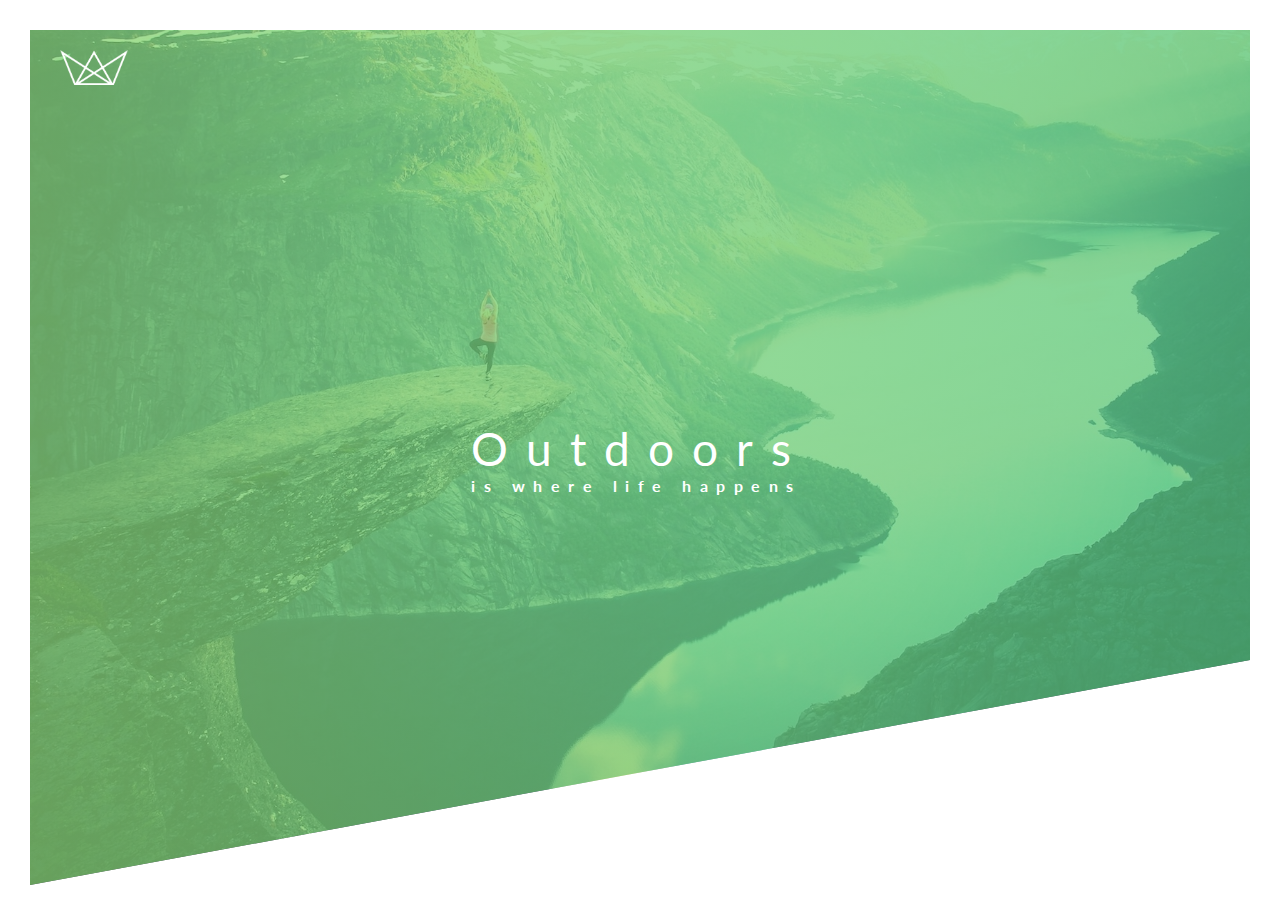
==== 04CSS/advanced-css-course-study/Natours/starter/index.html @ 6bcc669a "🚀 css advanced" ====
<!DOCTYPE html>
<html lang="en">

<head>
    <meta charset="UTF-8">
    <meta name="viewport" content="width=device-width, initial-scale=1.0">

    <link href="https://fonts.googleapis.com/css?family=Lato:100,300,400,700,900" rel="stylesheet">

    <link rel="stylesheet" href="css/icon-font.css">
    <link rel="stylesheet" href="css/style.css">
    <link rel="shortcut icon" type="image/png" href="img/favicon.png">

    <title>Natours | Exciting tours for adventurous people</title>
</head>

<body>
    <header class="header">
        <div class="header-logo-box">
            <img src="img/logo-white.png" alt="Logo" class="header-logo">
        </div>
        <div class="header-text-box">
            <h1 class="header-text">
                <span class="header-text-first">Outdoors</span>
                <span class="header-text-second">is where life happens</span>
            </h1>
        </div>
    </header>
</body>

</html>
---- 04CSS/advanced-css-course-study/Natours/starter/css/style.css ----
/*
COLORS:

Light green: #7ed56f
Medium green: #55c57a
Dark green: #28b485

*/

* {
  padding: 0;
  margin: 0;
  box-sizing: border-box;
}

body {
  font-family: "Lato", sans-serif;
  padding: 30px;
}

.header {
  height: 95vh;
  background-image: linear-gradient(to right, #87d56fb9, #55c57abd), url(../img/hero.jpg);
  background-size: cover;
  background-position: top;
  clip-path: polygon(0 0, 100% 0, 100% 70vh, 0 95vh);
  position: relative;
}

.header-logo-box {
  position: absolute;
  top: 20px;
  left: 30px;
}

.header-logo {
  height: 35px;
}

.header-text-box {
  position: absolute;
  top: 50%;
  left: 50%;
  transform: translate(-50%, -50%);
}

.header-text {
  color: #fff;
}

.header-text-first {
  font-weight: 400;
  font-size: 46px;
  display: block;
  letter-spacing: 18px;
}

.header-text-second {
  display: block;
  font-weight: 700;
  letter-spacing: 8.5px;
  font-size: 16px;
}
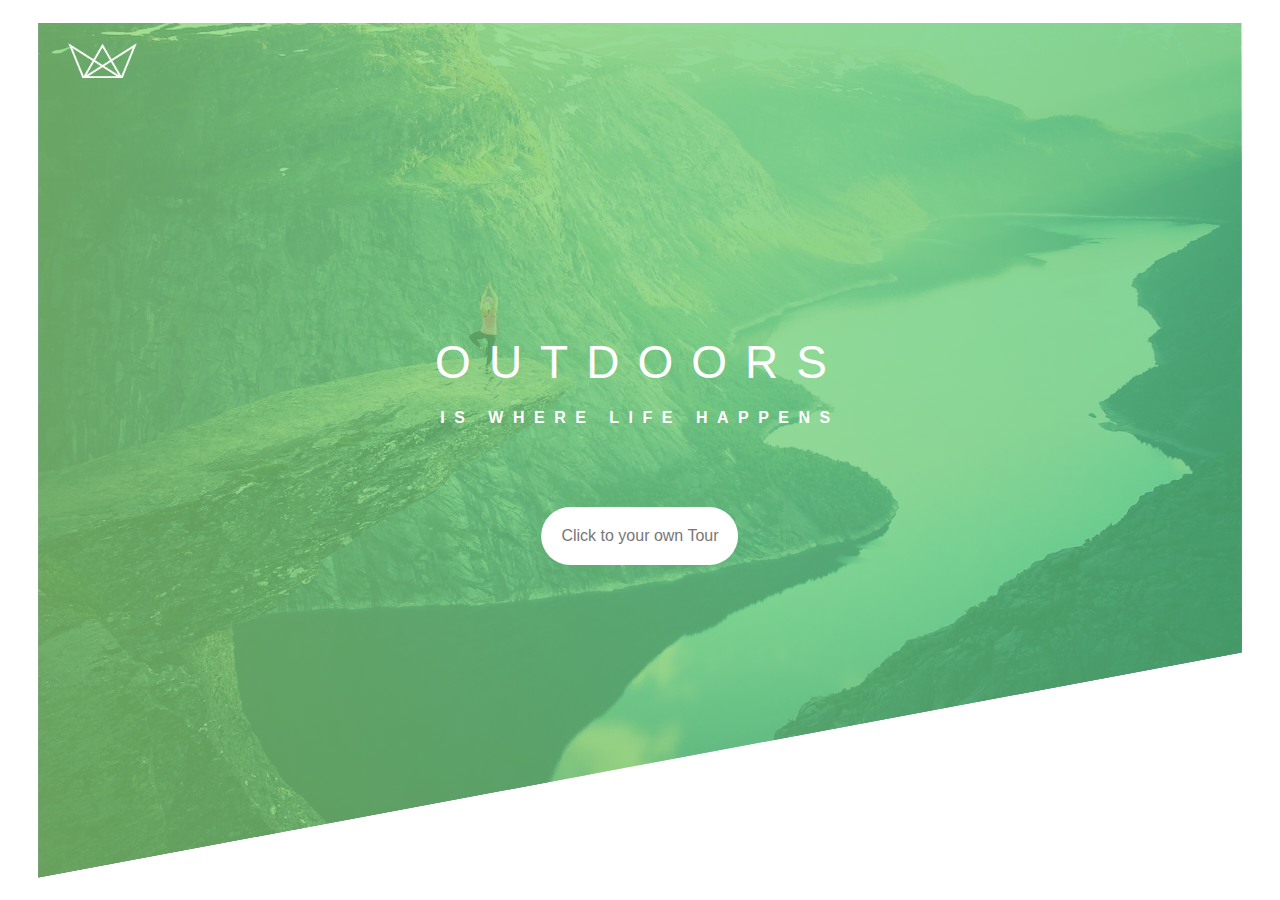
==== commit 6f8ccf9e: "⚡️ css" ====
--- a/04CSS/advanced-css-course-study/Natours/starter/index.html
+++ b/04CSS/advanced-css-course-study/Natours/starter/index.html
@@ -5,9 +5,7 @@
     <meta charset="UTF-8">
     <meta name="viewport" content="width=device-width, initial-scale=1.0">
 
-    <link href="https://fonts.googleapis.com/css?family=Lato:100,300,400,700,900" rel="stylesheet">
-
-    <link rel="stylesheet" href="css/icon-font.css">
+    <!-- <link rel="stylesheet" href="css/icon-font.css"> -->
     <link rel="stylesheet" href="css/style.css">
     <link rel="shortcut icon" type="image/png" href="img/favicon.png">
 
@@ -24,6 +22,7 @@
                 <span class="header-text-first">Outdoors</span>
                 <span class="header-text-second">is where life happens</span>
             </h1>
+            <a href="#" class="btn btn-white">Click to your own Tour</a>
         </div>
     </header>
 </body>
--- a/04CSS/advanced-css-course-study/Natours/starter/css/style.css
+++ b/04CSS/advanced-css-course-study/Natours/starter/css/style.css
@@ -14,8 +14,8 @@
 }
 
 body {
-  font-family: "Lato", sans-serif;
-  padding: 30px;
+  font-family: sans-serif;
+  padding: 2.5vh 3vw;
 }
 
 .header {
@@ -42,10 +42,13 @@
   top: 50%;
   left: 50%;
   transform: translate(-50%, -50%);
+  text-align: center;
 }
 
 .header-text {
   color: #fff;
+  text-transform: uppercase;
+  margin-bottom: 80px;
 }
 
 .header-text-first {
@@ -53,11 +56,76 @@
   font-size: 46px;
   display: block;
   letter-spacing: 18px;
+  margin-bottom: 20px;
+  animation-name: textToRight;
+  animation-duration: 1s;
+  animation-timing-function: ease-in;
 }
 
 .header-text-second {
   display: block;
   font-weight: 700;
-  letter-spacing: 8.5px;
+  letter-spacing: 9.5px;
   font-size: 16px;
+  animation-name: textToLeft;
+  animation-duration: 1s;
+  animation-timing-function: ease-in;
+}
+
+@keyframes textToRight {
+  0% {
+    opacity: 0;
+    transform: translateX(-60px);
+  }
+
+  80% {
+    transform: translateX(20px);
+  }
+
+  100% {
+    opacity: 100%;
+    transform: translateX(0);
+  }
+}
+
+@keyframes textToLeft {
+  0% {
+    opacity: 0;
+    transform: translateX(60px);
+  }
+
+  80% {
+    transform: translateX(-20px);
+  }
+
+  100% {
+    opacity: 100%;
+    transform: translateX(0);
+  }
+}
+
+a.btn,
+a.btn:link {
+  text-decoration: none;
+  display: inline-block;
+  padding: 20px;
+  border-radius: 100px;
+  /* all infer to change property */
+  transition: all .2s;
+}
+
+
+.btn:hover {
+  box-shadow: 0px 20px 20px rgba(0, 0, 0, 0.2);
+  transform: translateY(-3px);
+}
+
+.btn:active {
+  transform: translateY(-1px);
+  box-shadow: 0px 10px 10px rgba(0, 0, 0, 0.2);
+}
+
+.btn-white {
+  color: #777;
+  background-color: #fff;
 }